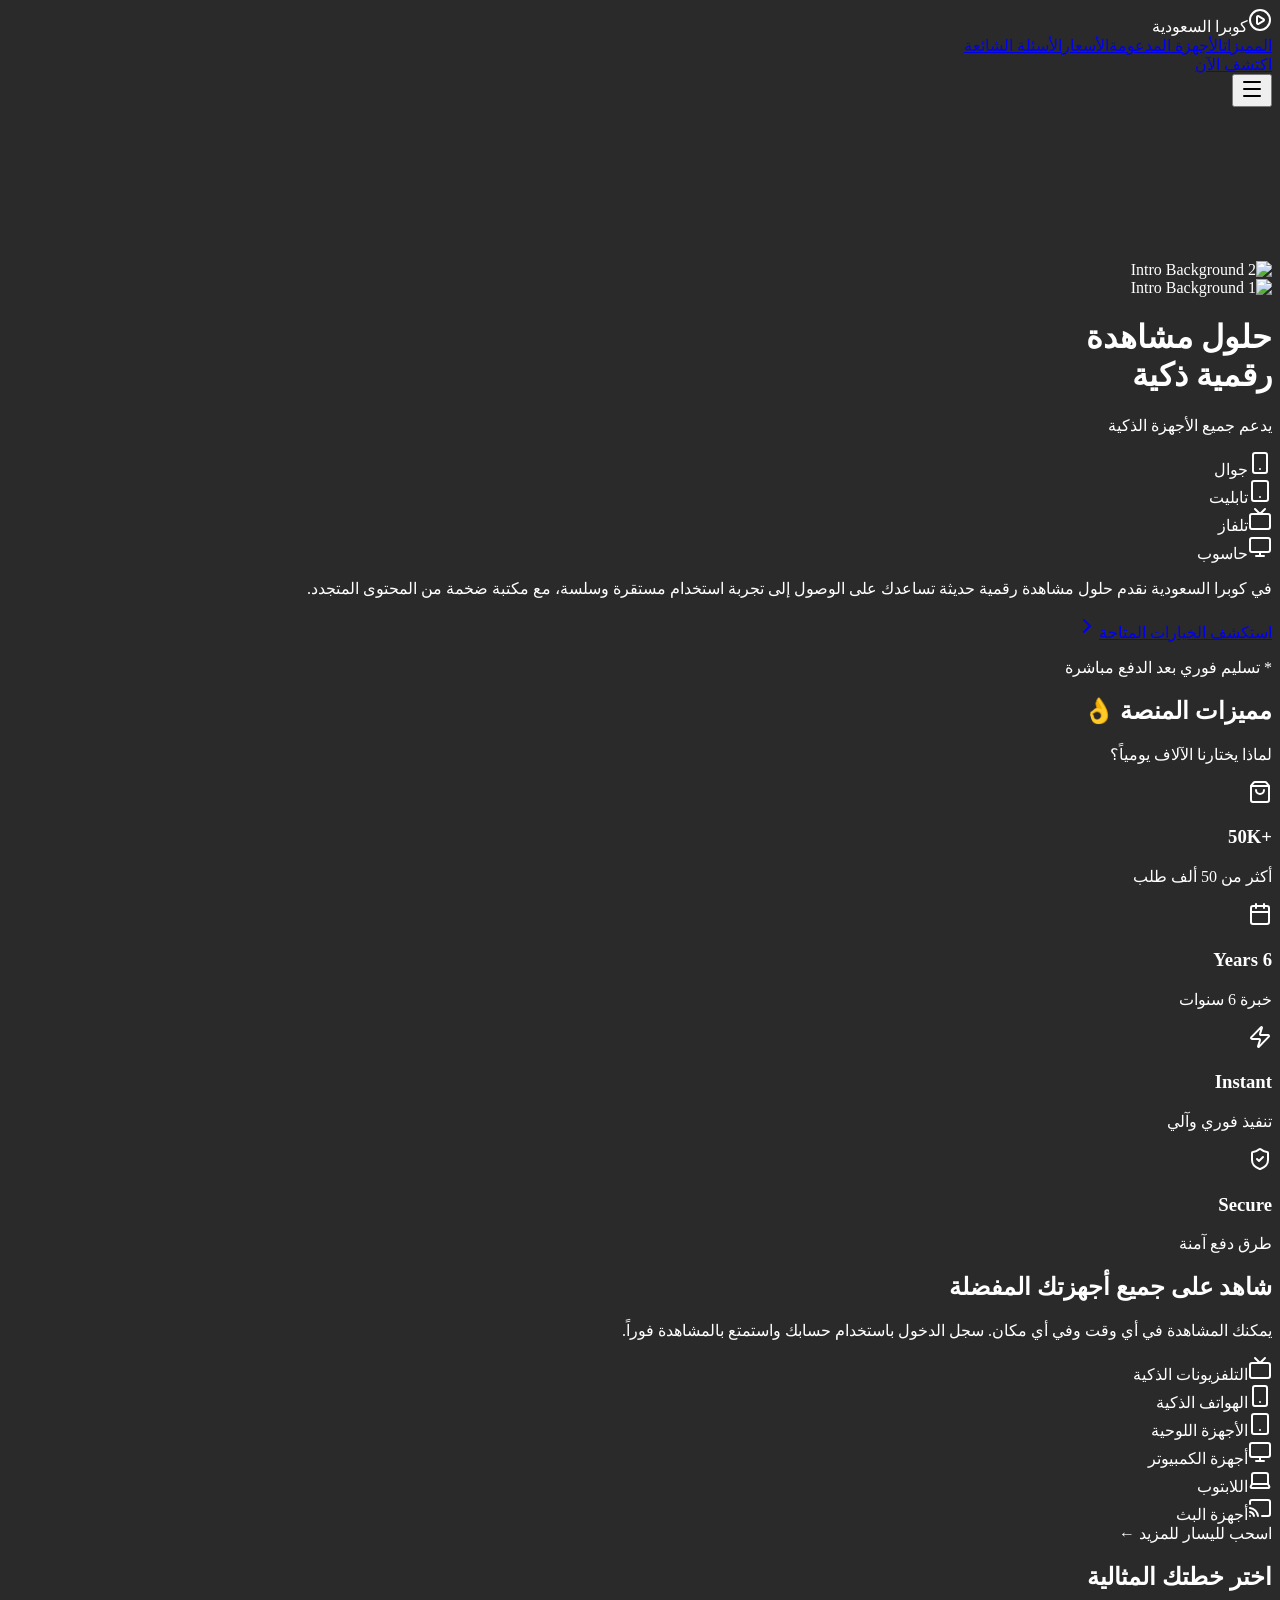
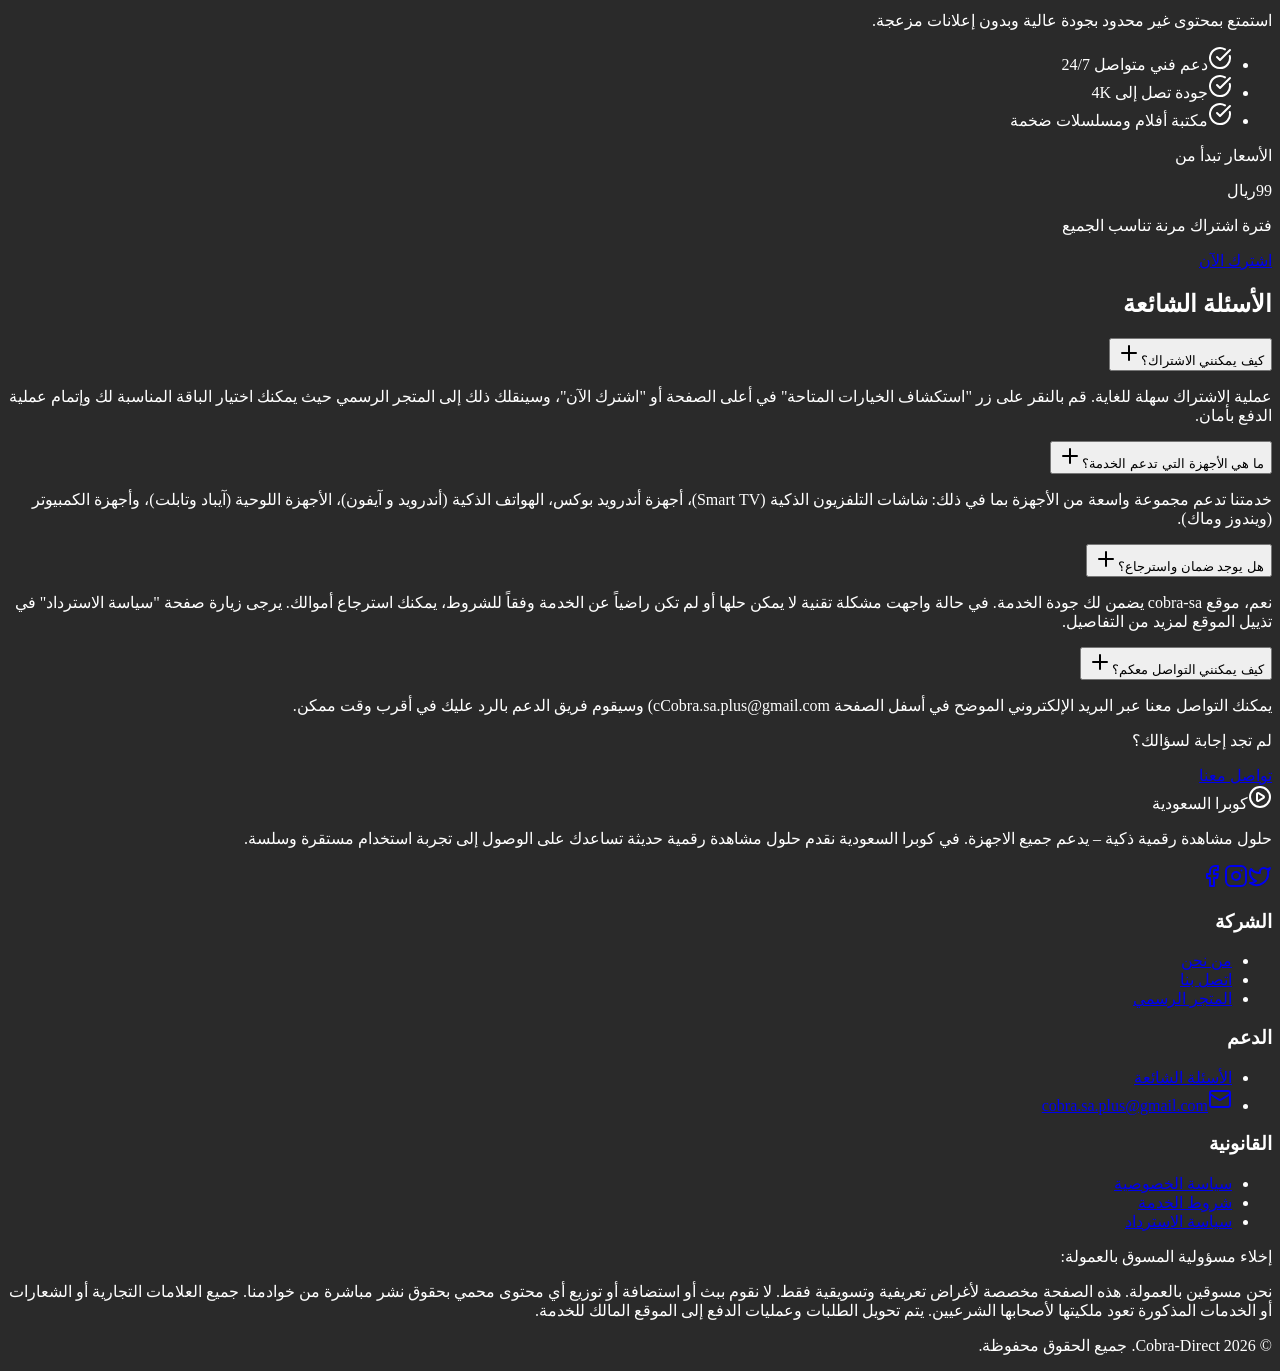
==== index.html @ 921eba4c "Add files via upload" ====
<!DOCTYPE html>
<html lang="ar" dir="rtl">
  <head>
    <meta charset="UTF-8" />
    <meta name="viewport" content="width=device-width, initial-scale=1.0" />
    <title>كوبرا السعودية - حلول مشاهدة رقمية ذكية</title>
    <link rel="icon" type="image/x-icon" href="./assets/Favicon.webp">
    <script src="https://cdn.tailwindcss.com"></script>
    <link rel="preconnect" href="https://fonts.googleapis.com">
    <link rel="preconnect" href="https://fonts.gstatic.com" crossorigin>
    <link href="https://fonts.googleapis.com/css2?family=Tajawal:wght@300;400;500;700;800&display=swap" rel="stylesheet">
    <meta name="google-site-verification" content="11pRKe7hzPuVsTPhk0ynmYlJ8GJqCSqyX9cnColbbmQ" />
    <script>
      tailwind.config = {
        theme: {
          extend: {
            colors: {
              background: '#2a2a2a',
              primary: '#cda105',
              secondary: '#dc3545',
              darkOverlay: 'rgba(0, 0, 0, 0.7)',
            },
            fontFamily: {
              sans: ['Tajawal', 'sans-serif'],
            },
            animation: {
              'fade-in': 'fadeIn 1s ease-in-out',
            },
            keyframes: {
              fadeIn: {
                '0%': { opacity: '0' },
                '100%': { opacity: '1' },
              }
            }
          },
        },
      }
    </script>
    <style>
      body {
        background-color: #2a2a2a;
        color: white;
      }
      /* Custom Scrollbar */
      ::-webkit-scrollbar {
        width: 10px;
      }
      ::-webkit-scrollbar-track {
        background: #1a1a1a;
      }
      ::-webkit-scrollbar-thumb {
        background: #cda105;
        border-radius: 5px;
      }
      ::-webkit-scrollbar-thumb:hover {
        background: #b08a04;
      }
    </style>

  <script type="importmap">
{
  "imports": {
    "lucide-react": "https://esm.sh/lucide-react@^0.562.0",
    "react/": "https://esm.sh/react@^19.2.3/",
    "react": "https://esm.sh/react@^19.2.3",
    "react-dom/": "https://esm.sh/react-dom@^19.2.3/"
  }
}
</script>
  <script type="module" crossorigin src="./assets/script.js"></script>
</head>
  <body>
    <div id="root"></div>
</body>
</html>
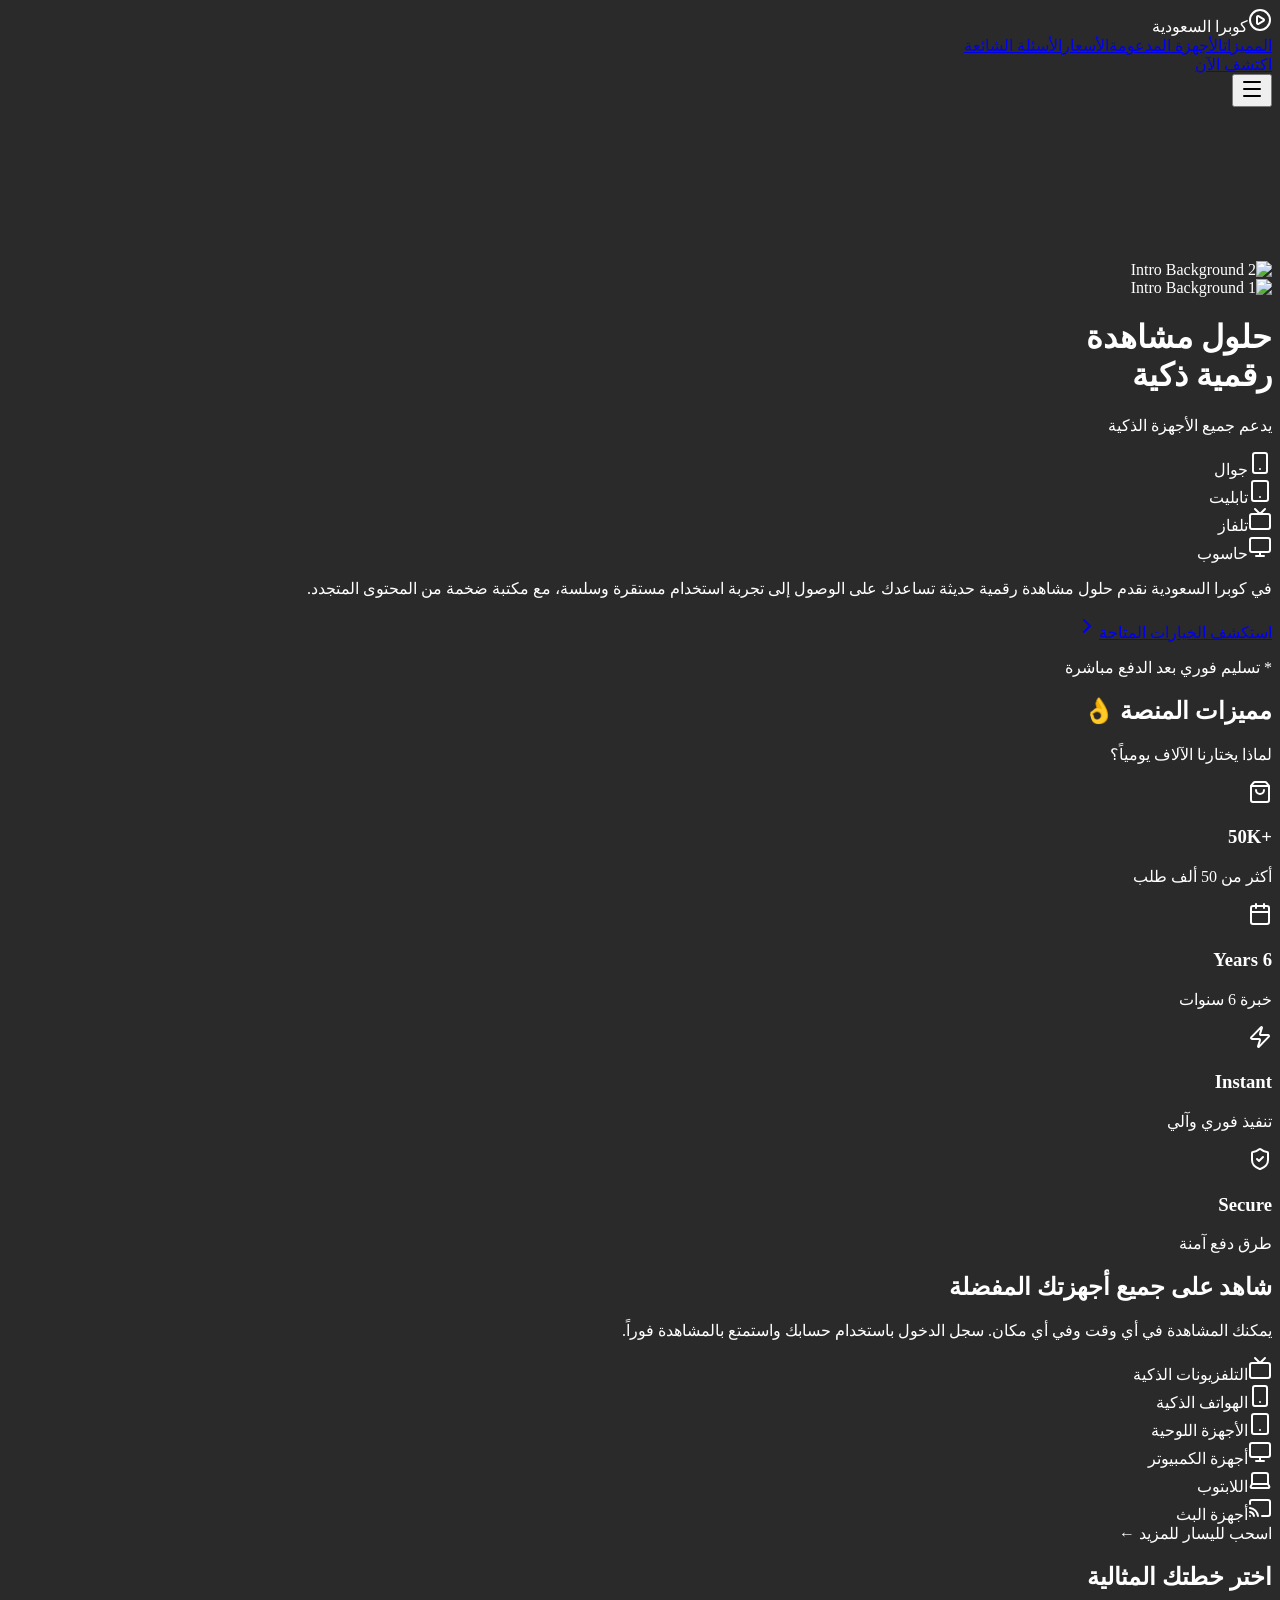
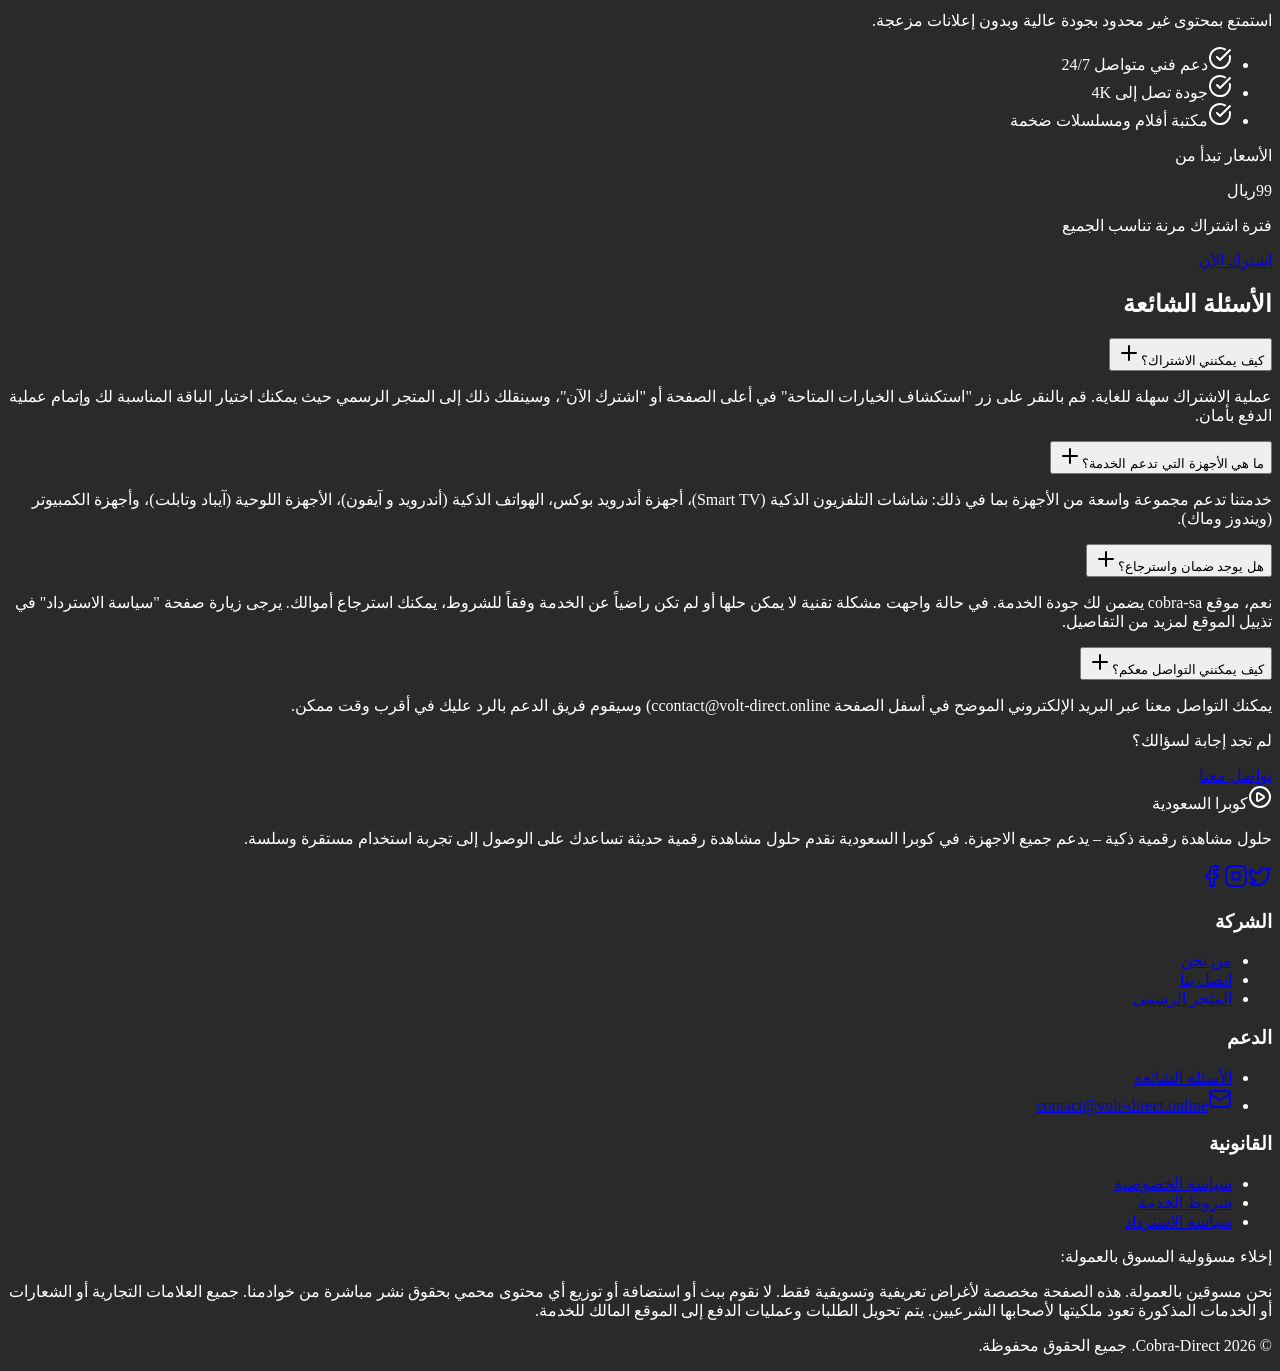
==== commit bec9ef9a: "Fix HTML formatting and structure" ====
--- a/index.html
+++ b/index.html
@@ -4,13 +4,12 @@
   <head>
     <meta charset="UTF-8" />
     <meta name="viewport" content="width=device-width, initial-scale=1.0" />
-    <title>كوبرا السعودية - حلول مشاهدة رقمية ذكية</title>
+    <title>فولت دايريكت - حلول مشاهدة رقمية ذكية</title>
     <link rel="icon" type="image/x-icon" href="./assets/Favicon.webp">
     <script src="https://cdn.tailwindcss.com"></script>
     <link rel="preconnect" href="https://fonts.googleapis.com">
     <link rel="preconnect" href="https://fonts.gstatic.com" crossorigin>
     <link href="https://fonts.googleapis.com/css2?family=Tajawal:wght@300;400;500;700;800&display=swap" rel="stylesheet">
-    <meta name="google-site-verification" content="11pRKe7hzPuVsTPhk0ynmYlJ8GJqCSqyX9cnColbbmQ" />
     <script>
       tailwind.config = {
         theme: {
